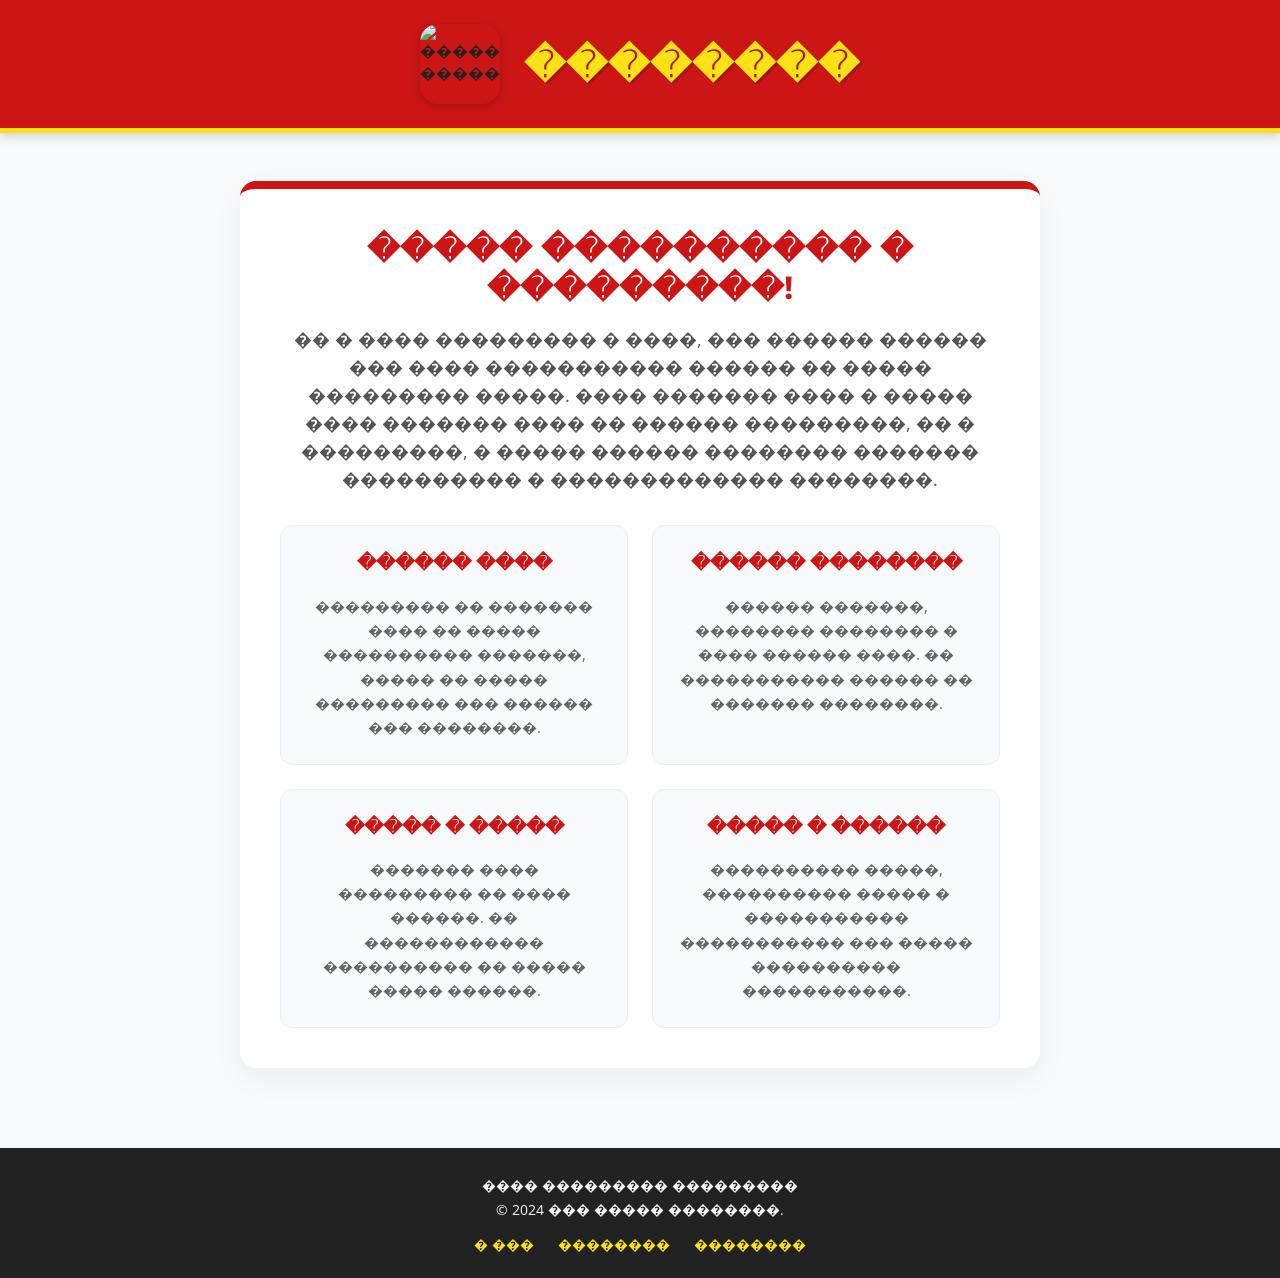
==== index.html @ 4196e94f "бабапаша" ====
<!DOCTYPE html>
<html lang="ru">
<head>
    <meta charset="UTF-8">
    <meta name="viewport" content="width=device-width, initial-scale=1.0">
    <title>�������� - ���� ���������</title>
    <link rel="preconnect" href="https://fonts.googleapis.com">
    <link rel="preconnect" href="https://fonts.gstatic.com" crossorigin>
    <link href="https://fonts.googleapis.com/css2?family=Montserrat:wght@400;600;700;800&family=Open+Sans:wght@400;600&display=swap" rel="stylesheet">
    <style>
        :root {
            --brand-red: #cc1616; /* ��������� ������� */
            --brand-yellow: #fce116; /* ��������� ������ */
            --text-dark: #222;
            --text-light: #f4f4f4;
            --bg-color: #f8f9fa;
        }

        body {
            font-family: 'Open Sans', sans-serif;
            margin: 0;
            padding: 0;
            background-color: var(--bg-color);
            color: var(--text-dark);
            display: flex;
            flex-direction: column;
            min-height: 100vh;
        }

        /* ����� ����� */
        header {
            background-color: var(--brand-red);
            padding: 1.5rem 2rem;
            display: flex;
            align-items: center;
            justify-content: center;
            gap: 1.5rem;
            box-shadow: 0 4px 10px rgba(0,0,0,0.15);
            border-bottom: 5px solid var(--brand-yellow);
        }

        .logo {
            width: 80px;
            height: 80px;
            border-radius: 18px;
            box-shadow: 0 2px 8px rgba(0,0,0,0.2);
            background-color: var(--brand-red); /* �� ������ ���� ���������� png */
        }

        .site-title {
            font-family: 'Montserrat', sans-serif;
            color: var(--brand-yellow);
            font-size: 2.5rem;
            font-weight: 800;
            margin: 0;
            text-transform: uppercase;
            letter-spacing: 1px;
            text-shadow: 2px 2px 0px rgba(0,0,0,0.2);
        }

        /* �������� ������� */
        main {
            flex: 1;
            max-width: 800px;
            width: 90%;
            margin: 3rem auto;
        }

        .hero-section {
            background: white;
            padding: 2.5rem;
            border-radius: 16px;
            box-shadow: 0 10px 30px rgba(0,0,0,0.05);
            text-align: center;
            margin-bottom: 2rem;
            border-top: 8px solid var(--brand-red);
        }

            .hero-section h2 {
                font-family: 'Montserrat', sans-serif;
                color: var(--brand-red);
                font-size: 2rem;
                margin-top: 0;
                margin-bottom: 1rem;
            }

            .hero-section p {
                font-size: 1.1rem;
                line-height: 1.6;
                color: #555;
                margin-bottom: 2rem;
            }

        .features-grid {
            display: grid;
            grid-template-columns: repeat(auto-fit, minmax(250px, 1fr));
            gap: 1.5rem;
            margin-top: 2rem;
        }

        .feature-card {
            background: var(--bg-color);
            padding: 1.5rem;
            border-radius: 12px;
            border: 1px solid #eee;
            transition: transform 0.2s, box-shadow 0.2s;
        }

            .feature-card:hover {
                transform: translateY(-5px);
                box-shadow: 0 8px 20px rgba(0,0,0,0.08);
                border-color: var(--brand-yellow);
            }

            .feature-card h3 {
                font-family: 'Montserrat', sans-serif;
                color: var(--brand-red);
                margin-top: 0;
                font-size: 1.2rem;
            }

            .feature-card p {
                font-size: 0.95rem;
                color: #666;
                margin-bottom: 0;
            }

        /* ������ */
        footer {
            background-color: var(--text-dark);
            color: var(--text-light);
            text-align: center;
            padding: 1.5rem;
            font-size: 0.9rem;
            margin-top: auto;
        }

            footer p {
                margin: 0.3rem 0;
            }

        .footer-links {
            margin-top: 1rem;
        }

            .footer-links a {
                color: var(--brand-yellow);
                text-decoration: none;
                margin: 0 10px;
                transition: color 0.2s;
            }

                .footer-links a:hover {
                    color: white;
                    text-decoration: underline;
                }
    </style>
</head>
<body>

    <header>
        <!-- ������ �� ��������. ���������, ��� ���� logo.png ����� ����� � index.html -->
        <img src="img/Kopejka.png" alt="������� ��������" class="logo">
        <h1 class="site-title">��������</h1>
    </header>

    <main>
        <section class="hero-section">
            <h2>����� ���������� � ���������!</h2>
            <p>�� � ���� ��������� � ����, ��� ������ ������ ��� ���� ����������� ������ �� ����� ��������� �����. ���� ������� ���� � ����� ���� ������� ���� �� ������ ���������, �� � ���������, � ����� ������ �������� ������� ���������� � ������������� ��������.</p>

            <div class="features-grid">
                <div class="feature-card">
                    <h3>������ ����</h3>
                    <p>��������� �� ������� ���� �� ����� ���������� �������, ����� �� ����� ��������� ��� ������ ��� ��������.</p>
                </div>
                <div class="feature-card">
                    <h3>������ ��������</h3>
                    <p>������ �������, �������� �������� � ���� ������ ����. �� ����������� ������ �� ������� ��������.</p>
                </div>
                <div class="feature-card">
                    <h3>����� � �����</h3>
                    <p>������� ���� ��������� �� ���� ������. �� ������������ ���������� �� ����� ����� ������.</p>
                </div>
                <div class="feature-card">
                    <h3>����� � ������</h3>
                    <p>���������� �����, ���������� ����� � ����������� ����������� ��� ����� ���������� �����������.</p>
                </div>
            </div>
        </section>
    </main>

    <footer>
        <p><strong>���� ��������� ���������</strong></p>
        <p>&copy; 2024 ��� ����� ��������.</p>
        <div class="footer-links">
            <a href="#">� ���</a>
            <a href="#">��������</a>
            <a href="#">��������</a>
        </div>
    </footer>

</body>
</html>
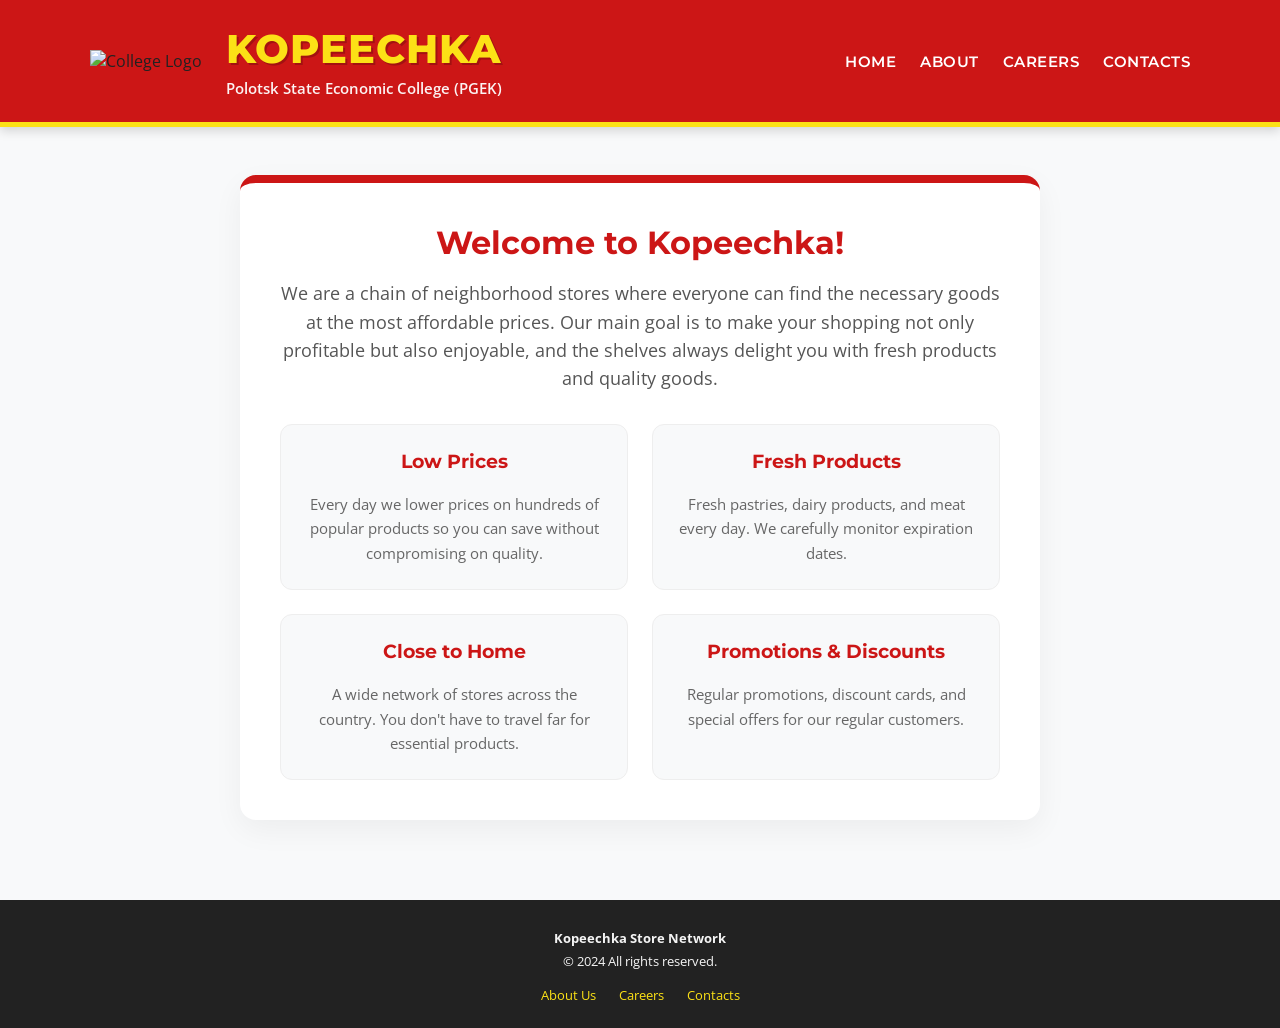
==== commit 2f2fd0d2: "1 и 8" ====
--- a/index.html
+++ b/index.html
@@ -1,16 +1,16 @@
 <!DOCTYPE html>
-<html lang="ru">
+<html lang="en">
 <head>
     <meta charset="UTF-8">
     <meta name="viewport" content="width=device-width, initial-scale=1.0">
-    <title>�������� - ���� ���������</title>
+    <title>Kopeechka - Store Network</title>
     <link rel="preconnect" href="https://fonts.googleapis.com">
     <link rel="preconnect" href="https://fonts.gstatic.com" crossorigin>
     <link href="https://fonts.googleapis.com/css2?family=Montserrat:wght@400;600;700;800&family=Open+Sans:wght@400;600&display=swap" rel="stylesheet">
     <style>
         :root {
-            --brand-red: #cc1616; /* ��������� ������� */
-            --brand-yellow: #fce116; /* ��������� ������ */
+            --brand-red: #cc1616; /* Brand red */
+            --brand-yellow: #fce116; /* Brand yellow */
             --text-dark: #222;
             --text-light: #f4f4f4;
             --bg-color: #f8f9fa;
@@ -27,25 +27,31 @@
             min-height: 100vh;
         }
 
-        /* ����� ����� */
+        /* ===== Header block ===== */
         header {
             background-color: var(--brand-red);
             padding: 1.5rem 2rem;
-            display: flex;
-            align-items: center;
-            justify-content: center;
-            gap: 1.5rem;
             box-shadow: 0 4px 10px rgba(0,0,0,0.15);
             border-bottom: 5px solid var(--brand-yellow);
         }
 
-        .logo {
-            width: 80px;
-            height: 80px;
-            border-radius: 18px;
-            box-shadow: 0 2px 8px rgba(0,0,0,0.2);
-            background-color: var(--brand-red); /* �� ������ ���� ���������� png */
-        }
+        #header {
+            display: flex;
+            align-items: center;
+            justify-content: space-between;
+            flex-wrap: wrap;
+            gap: 1.5rem;
+            max-width: 1100px;
+            margin: 0 auto;
+        }
+
+        .header-brand {
+            display: flex;
+            align-items: center;
+            gap: 1.5rem;
+        }
+
+
 
         .site-title {
             font-family: 'Montserrat', sans-serif;
@@ -58,7 +64,43 @@
             text-shadow: 2px 2px 0px rgba(0,0,0,0.2);
         }
 
-        /* �������� ������� */
+        .college-name {
+            font-family: 'Open Sans', sans-serif;
+            color: #fff;
+            font-size: 0.95rem;
+            font-weight: 600;
+            margin: 0.3rem 0 0 0;
+            opacity: 0.95;
+        }
+
+        .main-nav ul {
+            list-style: none;
+            margin: 0;
+            padding: 0;
+            display: flex;
+            gap: 1.5rem;
+            flex-wrap: wrap;
+        }
+
+        .main-nav a {
+            color: #fff;
+            text-decoration: none;
+            font-family: 'Montserrat', sans-serif;
+            font-weight: 600;
+            font-size: 0.95rem;
+            text-transform: uppercase;
+            letter-spacing: 0.5px;
+            padding: 0.4rem 0;
+            border-bottom: 2px solid transparent;
+            transition: color 0.2s, border-color 0.2s;
+        }
+
+            .main-nav a:hover {
+                color: var(--brand-yellow);
+                border-bottom-color: var(--brand-yellow);
+            }
+
+        /* ===== Main content ===== */
         main {
             flex: 1;
             max-width: 800px;
@@ -125,13 +167,13 @@
                 margin-bottom: 0;
             }
 
-        /* ������ */
+        /* ===== Footer (Task 8) ===== */
         footer {
             background-color: var(--text-dark);
             color: var(--text-light);
-            text-align: center;
+            text-align: center; /* Center the copyright text */
             padding: 1.5rem;
-            font-size: 0.9rem;
+            font-size: 0.8rem; /* Slightly smaller than the main 1rem text */
             margin-top: auto;
         }
 
@@ -159,44 +201,62 @@
 <body>
 
     <header>
-        <!-- ������ �� ��������. ���������, ��� ���� logo.png ����� ����� � index.html -->
-        <img src="img/Kopejka.png" alt="������� ��������" class="logo">
-        <h1 class="site-title">��������</h1>
+        <!-- Task 1: College name, placeholder logo, and navigation links -->
+        <div id="header">
+            <div class="header-brand">
+                <!-- Placeholder logo: replace with your own image if needed -->
+                <img src="img/placeholder-logo.png" alt="College Logo" class="logo">
+                <div>
+                    <h1 class="site-title">Kopeechka</h1>
+                    <p class="college-name">Polotsk State Economic College (PGEK)</p>
+                </div>
+            </div>
+
+            <nav class="main-nav">
+                <ul>
+                    <li><a href="#">Home</a></li>
+                    <li><a href="#">About</a></li>
+                    <li><a href="#">Careers</a></li>
+                    <li><a href="#">Contacts</a></li>
+                </ul>
+            </nav>
+        </div>
     </header>
 
     <main>
         <section class="hero-section">
-            <h2>����� ���������� � ���������!</h2>
-            <p>�� � ���� ��������� � ����, ��� ������ ������ ��� ���� ����������� ������ �� ����� ��������� �����. ���� ������� ���� � ����� ���� ������� ���� �� ������ ���������, �� � ���������, � ����� ������ �������� ������� ���������� � ������������� ��������.</p>
+            <h2>Welcome to Kopeechka!</h2>
+            <p>We are a chain of neighborhood stores where everyone can find the necessary goods at the most affordable prices. Our main goal is to make your shopping not only profitable but also enjoyable, and the shelves always delight you with fresh products and quality goods.</p>
 
             <div class="features-grid">
                 <div class="feature-card">
-                    <h3>������ ����</h3>
-                    <p>��������� �� ������� ���� �� ����� ���������� �������, ����� �� ����� ��������� ��� ������ ��� ��������.</p>
-                </div>
-                <div class="feature-card">
-                    <h3>������ ��������</h3>
-                    <p>������ �������, �������� �������� � ���� ������ ����. �� ����������� ������ �� ������� ��������.</p>
-                </div>
-                <div class="feature-card">
-                    <h3>����� � �����</h3>
-                    <p>������� ���� ��������� �� ���� ������. �� ������������ ���������� �� ����� ����� ������.</p>
-                </div>
-                <div class="feature-card">
-                    <h3>����� � ������</h3>
-                    <p>���������� �����, ���������� ����� � ����������� ����������� ��� ����� ���������� �����������.</p>
+                    <h3>Low Prices</h3>
+                    <p>Every day we lower prices on hundreds of popular products so you can save without compromising on quality.</p>
+                </div>
+                <div class="feature-card">
+                    <h3>Fresh Products</h3>
+                    <p>Fresh pastries, dairy products, and meat every day. We carefully monitor expiration dates.</p>
+                </div>
+                <div class="feature-card">
+                    <h3>Close to Home</h3>
+                    <p>A wide network of stores across the country. You don't have to travel far for essential products.</p>
+                </div>
+                <div class="feature-card">
+                    <h3>Promotions & Discounts</h3>
+                    <p>Regular promotions, discount cards, and special offers for our regular customers.</p>
                 </div>
             </div>
         </section>
     </main>
 
+    <!-- Task 8: Footer styles (centered copyright, smaller font) -->
     <footer>
-        <p><strong>���� ��������� ���������</strong></p>
-        <p>&copy; 2024 ��� ����� ��������.</p>
+        <p><strong>Kopeechka Store Network</strong></p>
+        <p>&copy; 2024 All rights reserved.</p>
         <div class="footer-links">
-            <a href="#">� ���</a>
-            <a href="#">��������</a>
-            <a href="#">��������</a>
+            <a href="#">About Us</a>
+            <a href="#">Careers</a>
+            <a href="#">Contacts</a>
         </div>
     </footer>
 
